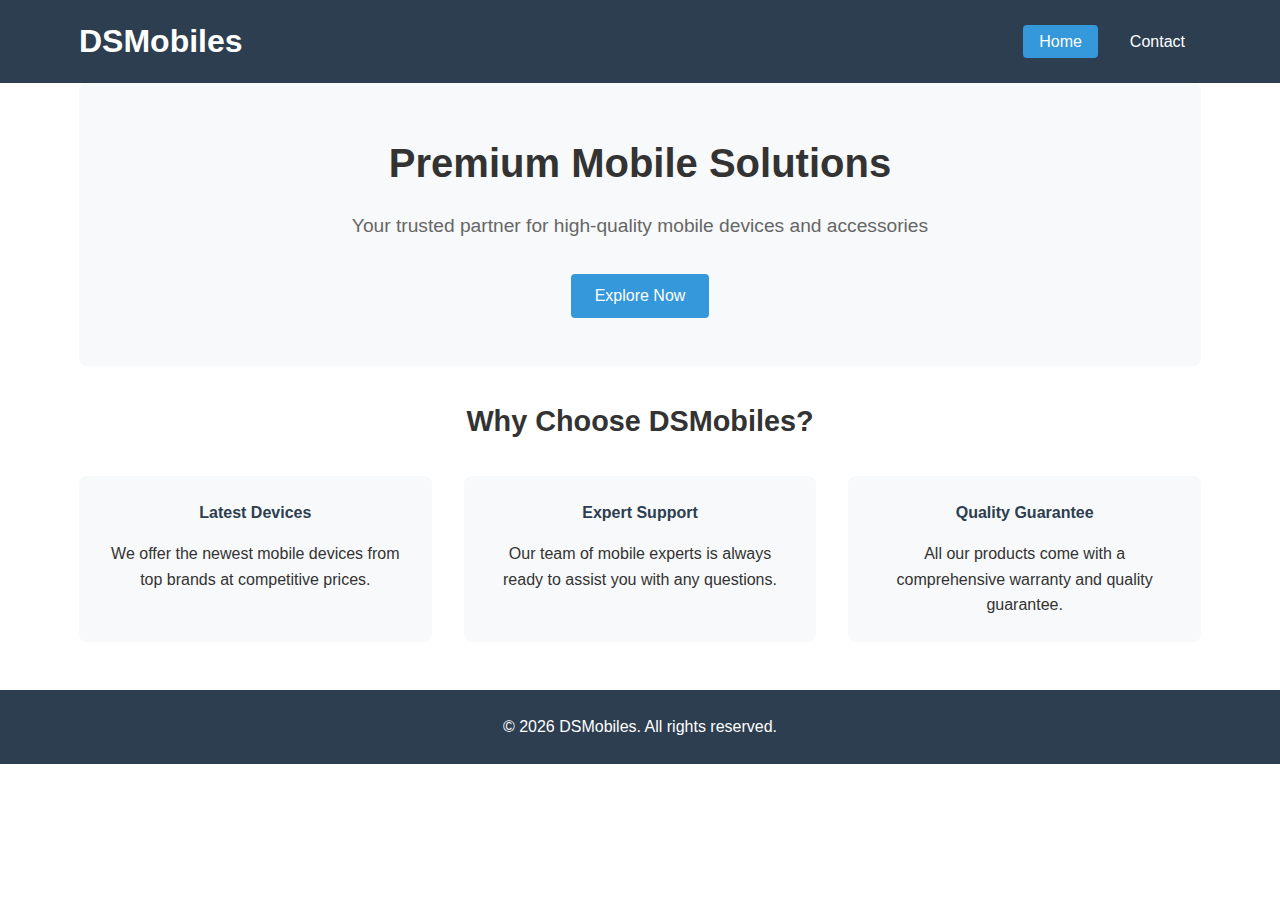
==== index.html @ 6490601d "Initial commit" ====
<!DOCTYPE html>
<html lang="en">
<head>
    <meta charset="UTF-8">
    <meta name="viewport" content="width=device-width, initial-scale=1.0">
    <title>DSMobiles - Premium Mobile Solutions</title>
    <link rel="stylesheet" href="css/style.css">
</head>
<body>
    <header>
        <div class="container">
            <h1 id="company-name">DSMobiles</h1>
            <nav id="main-nav">
                <ul>
                    <li><a href="index.html" class="active">Home</a></li>
                    <li><a href="contact.html">Contact</a></li>
                </ul>
            </nav>
        </div>
    </header>

    <main class="container">
        <section id="hero">
            <h2>Premium Mobile Solutions</h2>
            <p>Your trusted partner for high-quality mobile devices and accessories</p>
            <button id="cta-button">Explore Now</button>
        </section>

        <section id="features">
            <h3>Why Choose DSMobiles?</h3>
            <div class="features-grid" id="features-container">
                <!-- Features will be added by JavaScript -->
            </div>
        </section>
    </main>

    <footer>
        <div class="container">
            <p>&copy; <span id="current-year"></span> DSMobiles. All rights reserved.</p>
        </div>
    </footer>

    <script src="js/main.js"></script>
</body>
</html>
---- css/style.css ----
/* Reset and base styles */
* {
    margin: 0;
    padding: 0;
    box-sizing: border-box;
}

body {
    font-family: 'Arial', sans-serif;
    line-height: 1.6;
    color: #333;
}

.container {
    width: 90%;
    max-width: 1200px;
    margin: 0 auto;
    padding: 0 15px;
}

/* Header styles */
header {
    background-color: #2c3e50;
    color: white;
    padding: 1rem 0;
}

header .container {
    display: flex;
    justify-content: space-between;
    align-items: center;
}

#main-nav ul {
    display: flex;
    list-style: none;
}

#main-nav a {
    color: white;
    text-decoration: none;
    padding: 0.5rem 1rem;
    margin-left: 1rem;
    border-radius: 4px;
    transition: background-color 0.3s;
}

#main-nav a:hover, #main-nav a.active {
    background-color: #3498db;
}

/* Main content styles */
main {
    padding: 2rem 0;
}

#hero {
    text-align: center;
    padding: 3rem 0;
    background-color: #f8f9fa;
    margin-bottom: 2rem;
    border-radius: 8px;
}

#hero h2 {
    font-size: 2.5rem;
    margin-bottom: 1rem;
}

#hero p {
    font-size: 1.2rem;
    margin-bottom: 2rem;
    color: #666;
}

button {
    background-color: #3498db;
    color: white;
    border: none;
    padding: 0.8rem 1.5rem;
    border-radius: 4px;
    cursor: pointer;
    font-size: 1rem;
    transition: background-color 0.3s;
}

button:hover {
    background-color: #2980b9;
}

#features {
    margin-bottom: 3rem;
}

#features h3 {
    text-align: center;
    margin-bottom: 2rem;
    font-size: 1.8rem;
}

.features-grid {
    display: grid;
    grid-template-columns: repeat(auto-fit, minmax(300px, 1fr));
    gap: 2rem;
}

.feature-card {
    background-color: #f8f9fa;
    padding: 1.5rem;
    border-radius: 8px;
    text-align: center;
}

.feature-card h4 {
    margin-bottom: 1rem;
    color: #2c3e50;
}

/* Contact page styles */
#contact-form {
    background-color: #f8f9fa;
    padding: 2rem;
    border-radius: 8px;
    margin-bottom: 2rem;
}

#contact-form h2 {
    margin-bottom: 1.5rem;
    text-align: center;
}

.form-group {
    margin-bottom: 1.5rem;
}

.form-group label {
    display: block;
    margin-bottom: 0.5rem;
    font-weight: bold;
}

.form-group input,
.form-group textarea {
    width: 100%;
    padding: 0.8rem;
    border: 1px solid #ddd;
    border-radius: 4px;
    font-size: 1rem;
}

#contact-info {
    text-align: center;
}

#info-container {
    display: grid;
    grid-template-columns: repeat(auto-fit, minmax(250px, 1fr));
    gap: 1.5rem;
    margin-top: 1.5rem;
}

.info-card {
    background-color: #f8f9fa;
    padding: 1.5rem;
    border-radius: 8px;
}

/* Footer styles */
footer {
    background-color: #2c3e50;
    color: white;
    text-align: center;
    padding: 1.5rem 0;
    margin-top: 2rem;
}

footer p {
    margin: 0;
}
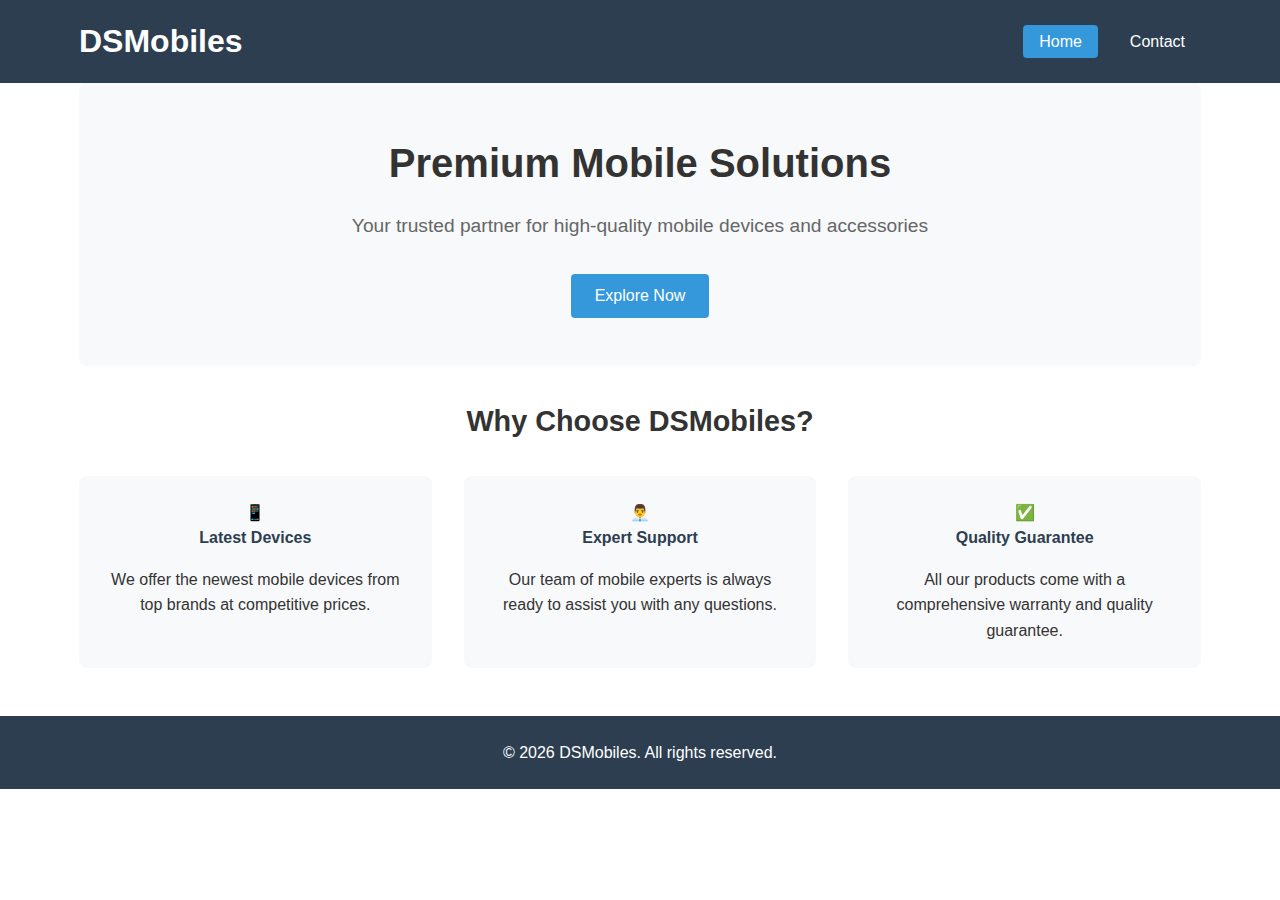
==== commit 61461f29: "Set up email" ====
--- a/index.html
+++ b/index.html
@@ -3,14 +3,23 @@
 <head>
     <meta charset="UTF-8">
     <meta name="viewport" content="width=device-width, initial-scale=1.0">
+    <meta name="description" content="DSMobiles - Premium Mobile Solutions. Your trusted partner for high-quality mobile devices and accessories.">
+    <meta name="keywords" content="DSMobiles, Mobile Phones, Accessories, Mobile Solutions">
+    <meta name="author" content="DSMobiles">
+    <meta property="og:title" content="DSMobiles - Premium Mobile Solutions">
+    <meta property="og:description" content="Your trusted partner for high-quality mobile devices and accessories.">
+    <meta property="og:type" content="website">
+    <meta property="og:url" content="https://dsmobiles.com/">
+    <meta property="og:image" content="https://dsmobiles.com/images/og-image.jpg">
+    <link rel="stylesheet" href="css/style.css">
+    <link rel="icon" href="favicon.ico" type="image/x-icon">
     <title>DSMobiles - Premium Mobile Solutions</title>
-    <link rel="stylesheet" href="css/style.css">
 </head>
 <body>
-    <header>
+    <header role="banner">
         <div class="container">
             <h1 id="company-name">DSMobiles</h1>
-            <nav id="main-nav">
+            <nav id="main-nav" aria-label="Main Navigation">
                 <ul>
                     <li><a href="index.html" class="active">Home</a></li>
                     <li><a href="contact.html">Contact</a></li>
@@ -19,27 +28,27 @@
         </div>
     </header>
 
-    <main class="container">
-        <section id="hero">
-            <h2>Premium Mobile Solutions</h2>
+    <main class="container" role="main">
+        <section id="hero" aria-labelledby="hero-title">
+            <h2 id="hero-title">Premium Mobile Solutions</h2>
             <p>Your trusted partner for high-quality mobile devices and accessories</p>
-            <button id="cta-button">Explore Now</button>
+            <button id="cta-button" aria-label="Explore our mobile solutions">Explore Now</button>
         </section>
 
-        <section id="features">
-            <h3>Why Choose DSMobiles?</h3>
+        <section id="features" aria-labelledby="features-heading">
+            <h3 id="features-heading">Why Choose DSMobiles?</h3>
             <div class="features-grid" id="features-container">
-                <!-- Features will be added by JavaScript -->
+                <!-- Features will be dynamically injected -->
             </div>
         </section>
     </main>
 
-    <footer>
+    <footer role="contentinfo">
         <div class="container">
             <p>&copy; <span id="current-year"></span> DSMobiles. All rights reserved.</p>
         </div>
     </footer>
 
-    <script src="js/main.js"></script>
+    <script src="js/main.js" defer></script>
 </body>
 </html>--- a/css/style.css
+++ b/css/style.css
@@ -1,3 +1,15 @@
+/* Root variables */
+:root {
+    --primary-color: #3498db;
+    --primary-hover: #2980b9;
+    --secondary-color: #2c3e50;
+    --background-light: #f8f9fa;
+    --text-color: #333;
+    --accent-success: #4CAF50;
+    --accent-error: #F44336;
+    --accent-info: #2196F3;
+}
+
 /* Reset and base styles */
 * {
     margin: 0;
@@ -8,7 +20,8 @@
 body {
     font-family: 'Arial', sans-serif;
     line-height: 1.6;
-    color: #333;
+    color: var(--text-color);
+    background: #fff;
 }
 
 .container {
@@ -20,7 +33,7 @@
 
 /* Header styles */
 header {
-    background-color: #2c3e50;
+    background-color: var(--secondary-color);
     color: white;
     padding: 1rem 0;
 }
@@ -46,7 +59,7 @@
 }
 
 #main-nav a:hover, #main-nav a.active {
-    background-color: #3498db;
+    background-color: var(--primary-color);
 }
 
 /* Main content styles */
@@ -57,7 +70,7 @@
 #hero {
     text-align: center;
     padding: 3rem 0;
-    background-color: #f8f9fa;
+    background-color: var(--background-light);
     margin-bottom: 2rem;
     border-radius: 8px;
 }
@@ -74,18 +87,19 @@
 }
 
 button {
-    background-color: #3498db;
+    background-color: var(--primary-color);
     color: white;
     border: none;
     padding: 0.8rem 1.5rem;
     border-radius: 4px;
     cursor: pointer;
     font-size: 1rem;
-    transition: background-color 0.3s;
+    transition: background-color 0.3s, transform 0.2s;
 }
 
 button:hover {
-    background-color: #2980b9;
+    background-color: var(--primary-hover);
+    transform: translateY(-2px);
 }
 
 #features {
@@ -105,20 +119,26 @@
 }
 
 .feature-card {
-    background-color: #f8f9fa;
+    background-color: var(--background-light);
     padding: 1.5rem;
     border-radius: 8px;
     text-align: center;
+    transition: transform 0.3s, box-shadow 0.3s;
+}
+
+.feature-card:hover {
+    transform: translateY(-5px);
+    box-shadow: 0 4px 12px rgba(0, 0, 0, 0.15);
 }
 
 .feature-card h4 {
     margin-bottom: 1rem;
-    color: #2c3e50;
+    color: var(--secondary-color);
 }
 
 /* Contact page styles */
 #contact-form {
-    background-color: #f8f9fa;
+    background-color: var(--background-light);
     padding: 2rem;
     border-radius: 8px;
     margin-bottom: 2rem;
@@ -146,6 +166,13 @@
     border: 1px solid #ddd;
     border-radius: 4px;
     font-size: 1rem;
+    transition: border-color 0.3s;
+}
+
+.form-group input:focus,
+.form-group textarea:focus {
+    border-color: var(--primary-color);
+    outline: none;
 }
 
 #contact-info {
@@ -160,14 +187,20 @@
 }
 
 .info-card {
-    background-color: #f8f9fa;
+    background-color: var(--background-light);
     padding: 1.5rem;
     border-radius: 8px;
+    transition: transform 0.3s, box-shadow 0.3s;
+}
+
+.info-card:hover {
+    transform: translateY(-5px);
+    box-shadow: 0 4px 12px rgba(0, 0, 0, 0.15);
 }
 
 /* Footer styles */
 footer {
-    background-color: #2c3e50;
+    background-color: var(--secondary-color);
     color: white;
     text-align: center;
     padding: 1.5rem 0;
@@ -176,4 +209,52 @@
 
 footer p {
     margin: 0;
-}+}
+
+/* Notification styles */
+.notification {
+    position: fixed;
+    top: 20px;
+    right: 20px;
+    padding: 15px 20px;
+    border-radius: 8px;
+    color: white;
+    background: var(--accent-success);
+    box-shadow: 0 4px 12px rgba(0, 0, 0, 0.15);
+    transform: translateX(120%);
+    transition: transform 0.4s ease-out, opacity 0.4s;
+    z-index: 1000;
+    display: flex;
+    align-items: center;
+    max-width: 350px;
+    opacity: 0;
+}
+
+.notification.show {
+    transform: translateX(0);
+    opacity: 1;
+}
+
+.notification.hide {
+    transform: translateX(120%);
+    opacity: 0;
+}
+
+.notification-success { background: var(--accent-success); }
+.notification-error { background: var(--accent-error); }
+.notification-info { background: var(--accent-info); }
+
+.notification-content {
+    flex: 1;
+    padding-right: 10px;
+}
+
+.notification-close {
+    background: transparent;
+    border: none;
+    color: white;
+    font-size: 20px;
+    cursor: pointer;
+    line-height: 1;
+    padding: 0 0 0 10px;
+}
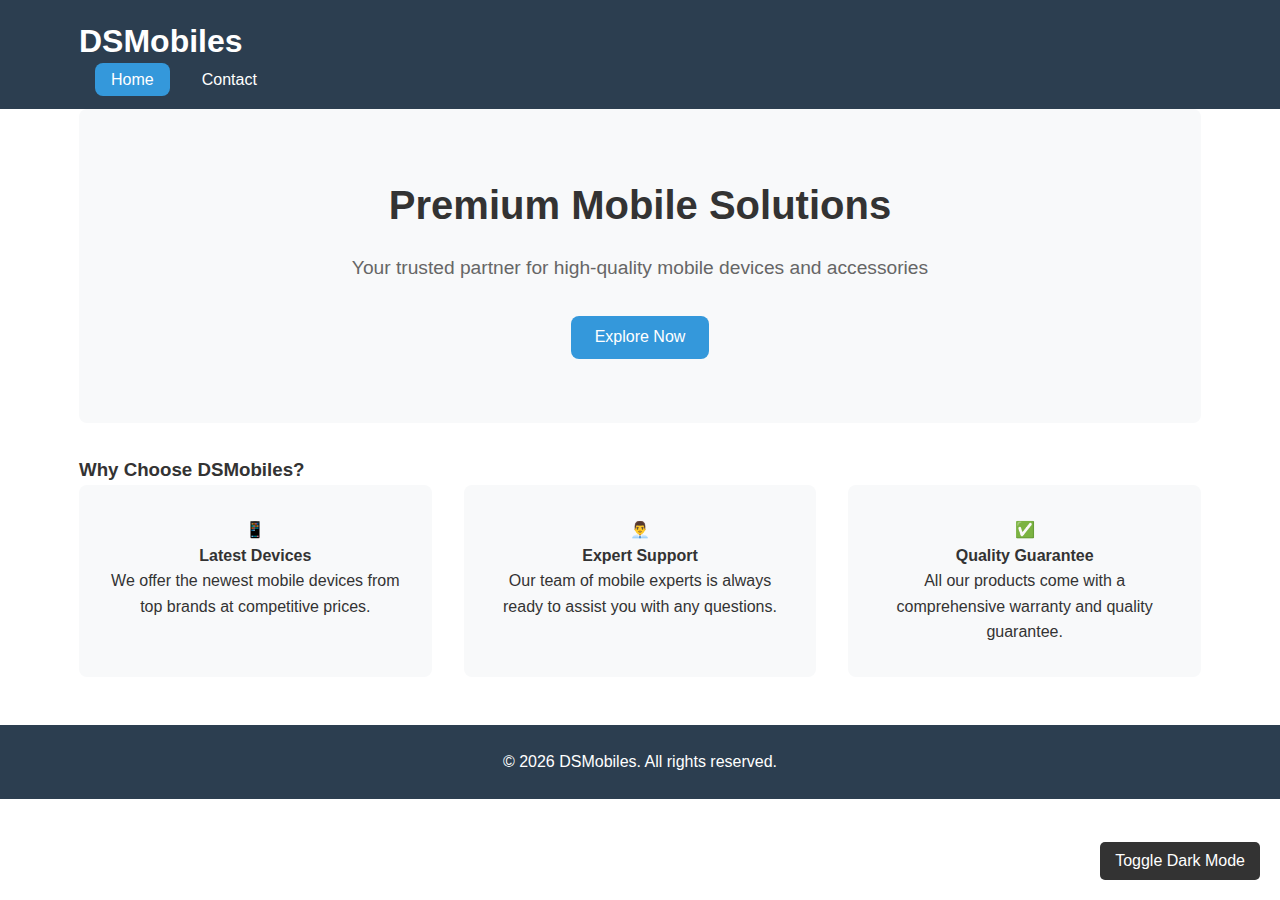
==== commit a0863663: "Set up email" ====
--- a/index.html
+++ b/index.html
@@ -51,4 +51,4 @@
 
     <script src="js/main.js" defer></script>
 </body>
-</html>+</html>
--- a/css/style.css
+++ b/css/style.css
@@ -4,13 +4,21 @@
     --primary-hover: #2980b9;
     --secondary-color: #2c3e50;
     --background-light: #f8f9fa;
+    --background-dark: #121212;
     --text-color: #333;
+    --text-color-dark: #eee;
     --accent-success: #4CAF50;
     --accent-error: #F44336;
     --accent-info: #2196F3;
-}
-
-/* Reset and base styles */
+    --border-radius: 8px;
+    --transition-speed: 0.3s;
+}
+
+/* Smooth background transition */
+html {
+    transition: background-color 0.5s ease, color 0.5s ease;
+}
+
 * {
     margin: 0;
     padding: 0;
@@ -22,8 +30,16 @@
     line-height: 1.6;
     color: var(--text-color);
     background: #fff;
-}
-
+    transition: background var(--transition-speed), color var(--transition-speed);
+    min-height: 100vh;
+}
+
+body.dark-mode {
+    background: var(--background-dark);
+    color: var(--text-color-dark);
+}
+
+/* Containers */
 .container {
     width: 90%;
     max-width: 1200px;
@@ -31,17 +47,16 @@
     padding: 0 15px;
 }
 
-/* Header styles */
+/* Header */
 header {
     background-color: var(--secondary-color);
     color: white;
     padding: 1rem 0;
-}
-
-header .container {
-    display: flex;
-    justify-content: space-between;
-    align-items: center;
+    transition: background-color var(--transition-speed);
+}
+
+body.dark-mode header {
+    background-color: #1f1f1f;
 }
 
 #main-nav ul {
@@ -54,25 +69,26 @@
     text-decoration: none;
     padding: 0.5rem 1rem;
     margin-left: 1rem;
-    border-radius: 4px;
-    transition: background-color 0.3s;
+    border-radius: var(--border-radius);
+    transition: background-color var(--transition-speed);
 }
 
 #main-nav a:hover, #main-nav a.active {
     background-color: var(--primary-color);
 }
 
-/* Main content styles */
-main {
-    padding: 2rem 0;
-}
-
+/* Hero Section */
 #hero {
     text-align: center;
-    padding: 3rem 0;
+    padding: 4rem 1rem;
     background-color: var(--background-light);
     margin-bottom: 2rem;
-    border-radius: 8px;
+    border-radius: var(--border-radius);
+    transition: background-color var(--transition-speed);
+}
+
+body.dark-mode #hero {
+    background-color: #1e1e1e;
 }
 
 #hero h2 {
@@ -86,44 +102,51 @@
     color: #666;
 }
 
-button {
+body.dark-mode #hero p {
+    color: #bbb;
+}
+
+/* Buttons */
+button, .button {
     background-color: var(--primary-color);
     color: white;
     border: none;
     padding: 0.8rem 1.5rem;
-    border-radius: 4px;
+    border-radius: var(--border-radius);
     cursor: pointer;
     font-size: 1rem;
-    transition: background-color 0.3s, transform 0.2s;
-}
-
-button:hover {
+    transition: background-color var(--transition-speed), transform 0.2s;
+    text-decoration: none;
+    display: inline-block;
+}
+
+button:hover, .button:hover {
     background-color: var(--primary-hover);
     transform: translateY(-2px);
 }
 
+button:focus-visible, .button:focus-visible {
+    outline: 2px dashed var(--primary-color);
+    outline-offset: 4px;
+}
+
+/* Features */
 #features {
     margin-bottom: 3rem;
 }
 
-#features h3 {
-    text-align: center;
-    margin-bottom: 2rem;
-    font-size: 1.8rem;
-}
-
 .features-grid {
     display: grid;
-    grid-template-columns: repeat(auto-fit, minmax(300px, 1fr));
+    grid-template-columns: repeat(auto-fit, minmax(280px, 1fr));
     gap: 2rem;
 }
 
 .feature-card {
     background-color: var(--background-light);
-    padding: 1.5rem;
-    border-radius: 8px;
+    padding: 2rem;
+    border-radius: var(--border-radius);
     text-align: center;
-    transition: transform 0.3s, box-shadow 0.3s;
+    transition: transform var(--transition-speed), box-shadow var(--transition-speed), background-color var(--transition-speed);
 }
 
 .feature-card:hover {
@@ -131,22 +154,21 @@
     box-shadow: 0 4px 12px rgba(0, 0, 0, 0.15);
 }
 
-.feature-card h4 {
-    margin-bottom: 1rem;
-    color: var(--secondary-color);
-}
-
-/* Contact page styles */
+body.dark-mode .feature-card {
+    background-color: #1e1e1e;
+}
+
+/* Contact Form */
 #contact-form {
     background-color: var(--background-light);
     padding: 2rem;
-    border-radius: 8px;
+    border-radius: var(--border-radius);
     margin-bottom: 2rem;
-}
-
-#contact-form h2 {
-    margin-bottom: 1.5rem;
-    text-align: center;
+    transition: background-color var(--transition-speed);
+}
+
+body.dark-mode #contact-form {
+    background-color: #1e1e1e;
 }
 
 .form-group {
@@ -159,26 +181,28 @@
     font-weight: bold;
 }
 
-.form-group input,
-.form-group textarea {
+.form-group input, .form-group textarea {
     width: 100%;
     padding: 0.8rem;
     border: 1px solid #ddd;
-    border-radius: 4px;
+    border-radius: var(--border-radius);
     font-size: 1rem;
-    transition: border-color 0.3s;
-}
-
-.form-group input:focus,
-.form-group textarea:focus {
+    transition: border-color var(--transition-speed), background-color var(--transition-speed), color var(--transition-speed);
+}
+
+.form-group input:focus, .form-group textarea:focus {
     border-color: var(--primary-color);
     outline: none;
 }
 
-#contact-info {
-    text-align: center;
-}
-
+body.dark-mode .form-group input,
+body.dark-mode .form-group textarea {
+    background-color: #333;
+    color: var(--text-color-dark);
+    border: 1px solid #555;
+}
+
+/* Contact Info */
 #info-container {
     display: grid;
     grid-template-columns: repeat(auto-fit, minmax(250px, 1fr));
@@ -189,44 +213,45 @@
 .info-card {
     background-color: var(--background-light);
     padding: 1.5rem;
-    border-radius: 8px;
-    transition: transform 0.3s, box-shadow 0.3s;
-}
-
-.info-card:hover {
-    transform: translateY(-5px);
-    box-shadow: 0 4px 12px rgba(0, 0, 0, 0.15);
-}
-
-/* Footer styles */
+    border-radius: var(--border-radius);
+    text-align: center;
+    transition: background-color var(--transition-speed);
+}
+
+body.dark-mode .info-card {
+    background-color: #1e1e1e;
+}
+
+/* Footer */
 footer {
     background-color: var(--secondary-color);
     color: white;
     text-align: center;
     padding: 1.5rem 0;
     margin-top: 2rem;
-}
-
-footer p {
-    margin: 0;
-}
-
-/* Notification styles */
+    transition: background-color var(--transition-speed);
+}
+
+body.dark-mode footer {
+    background-color: #1f1f1f;
+}
+
+/* Notification Styles */
 .notification {
     position: fixed;
     top: 20px;
     right: 20px;
-    padding: 15px 20px;
-    border-radius: 8px;
-    color: white;
+    padding: 1rem;
+    border-radius: var(--border-radius);
+    color: white;
+    max-width: 350px;
     background: var(--accent-success);
-    box-shadow: 0 4px 12px rgba(0, 0, 0, 0.15);
+    box-shadow: 0 4px 12px rgba(0, 0, 0, 0.2);
     transform: translateX(120%);
     transition: transform 0.4s ease-out, opacity 0.4s;
     z-index: 1000;
     display: flex;
     align-items: center;
-    max-width: 350px;
     opacity: 0;
 }
 
@@ -255,6 +280,39 @@
     color: white;
     font-size: 20px;
     cursor: pointer;
-    line-height: 1;
-    padding: 0 0 0 10px;
-}
+}
+
+/* Responsive Improvements */
+@media (max-width: 600px) {
+    #main-nav ul {
+        flex-direction: column;
+        align-items: flex-start;
+    }
+    .features-grid, #info-container {
+        grid-template-columns: 1fr;
+    }
+    #hero h2 {
+        font-size: 2rem;
+    }
+    button, .button {
+        width: 100%;
+        text-align: center;
+    }
+}
+/* Animations */
+@keyframes fadeIn {
+    from {
+        opacity: 0;
+        transform: translateY(20px);
+    }
+    to {
+        opacity: 1;
+        transform: translateY(0);
+    }
+}
+
+/* Apply fadeIn to Hero, Features, Contact Form, Thank You */
+.fade-in {
+    animation: fadeIn 1s ease-out forwards;
+    opacity: 0; /* Start hidden before animation */
+}
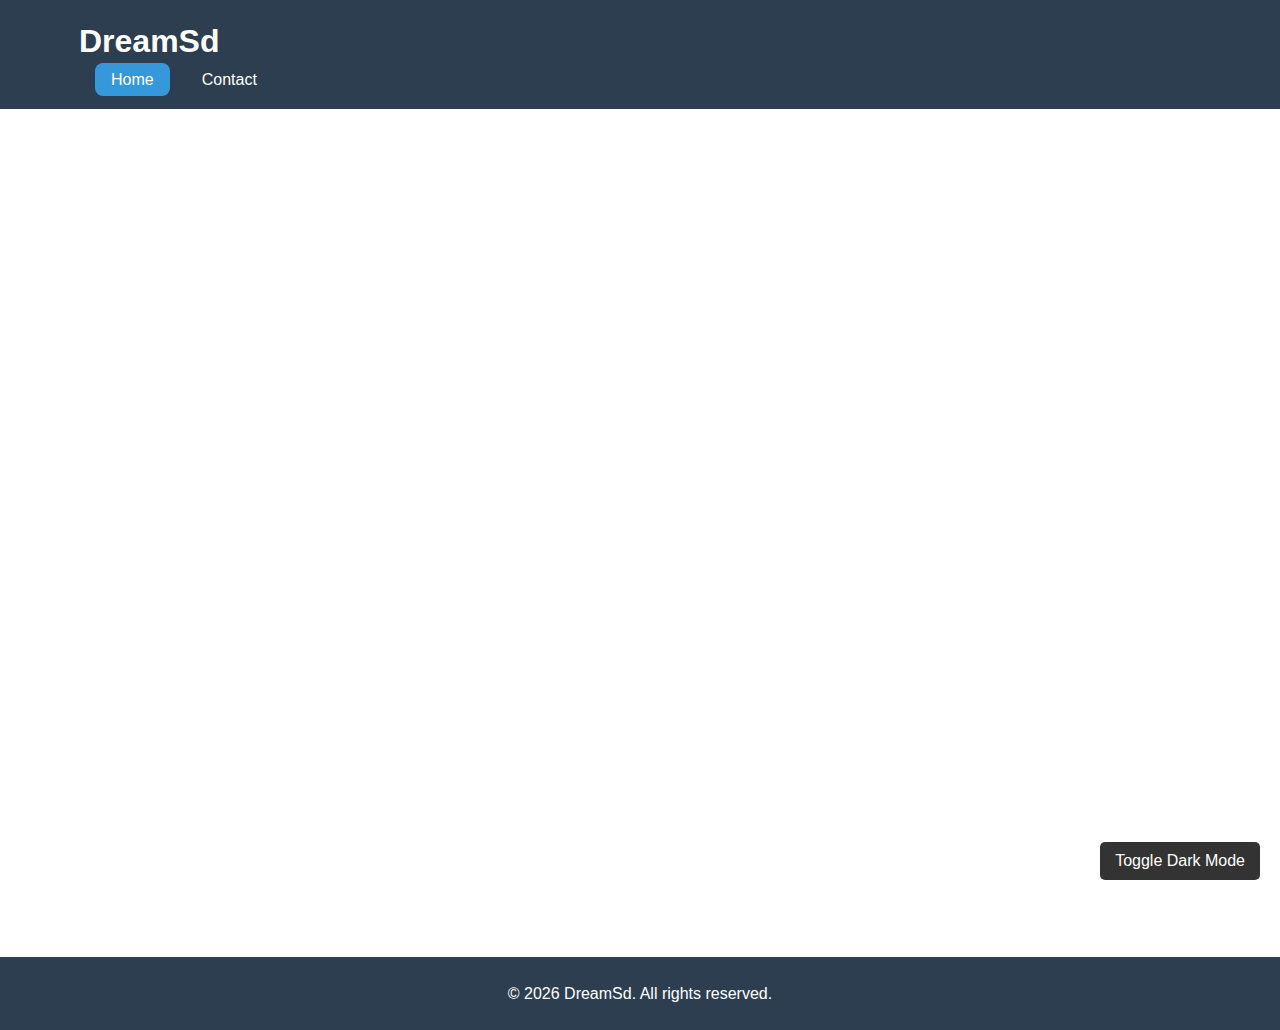
==== commit 80ca74c4: "Set up email" ====
--- a/index.html
+++ b/index.html
@@ -3,22 +3,22 @@
 <head>
     <meta charset="UTF-8">
     <meta name="viewport" content="width=device-width, initial-scale=1.0">
-    <meta name="description" content="DSMobiles - Premium Mobile Solutions. Your trusted partner for high-quality mobile devices and accessories.">
-    <meta name="keywords" content="DSMobiles, Mobile Phones, Accessories, Mobile Solutions">
-    <meta name="author" content="DSMobiles">
-    <meta property="og:title" content="DSMobiles - Premium Mobile Solutions">
-    <meta property="og:description" content="Your trusted partner for high-quality mobile devices and accessories.">
+    <meta name="description" content="DreamSd - Freelance Developer offering Frontend, Backend, and Android mobile development services.">
+    <meta name="keywords" content="DreamSd, Freelance Developer, Frontend Developer, Backend Developer, Android Developer">
+    <meta name="author" content="DreamSd">
+    <meta property="og:title" content="DreamSd - Freelance Developer">
+    <meta property="og:description" content="Professional Frontend, Backend, and Android mobile development services.">
     <meta property="og:type" content="website">
-    <meta property="og:url" content="https://dsmobiles.com/">
-    <meta property="og:image" content="https://dsmobiles.com/images/og-image.jpg">
+    <meta property="og:url" content="https://www.dsmobiles.com/">
+    <meta property="og:image" content="https://www.dsmobiles.com/images/og-image.jpg">
     <link rel="stylesheet" href="css/style.css">
     <link rel="icon" href="favicon.ico" type="image/x-icon">
-    <title>DSMobiles - Premium Mobile Solutions</title>
+    <title>DreamSd - Freelance Developer</title>
 </head>
 <body>
     <header role="banner">
         <div class="container">
-            <h1 id="company-name">DSMobiles</h1>
+            <h1 id="company-name">DreamSd</h1>
             <nav id="main-nav" aria-label="Main Navigation">
                 <ul>
                     <li><a href="index.html" class="active">Home</a></li>
@@ -29,23 +29,37 @@
     </header>
 
     <main class="container" role="main">
-        <section id="hero" aria-labelledby="hero-title">
-            <h2 id="hero-title">Premium Mobile Solutions</h2>
-            <p>Your trusted partner for high-quality mobile devices and accessories</p>
-            <button id="cta-button" aria-label="Explore our mobile solutions">Explore Now</button>
+        <section id="hero" class="fade-in" aria-labelledby="hero-title">
+            <h2 id="hero-title">DreamSd - Freelance Developer</h2>
+            <p>Offering professional Frontend, Backend, and Android mobile app development services. Let's bring your ideas to life!</p>
+            <a href="contact.html" class="button" aria-label="Get in Touch">Hire Me</a>
         </section>
 
-        <section id="features" aria-labelledby="features-heading">
-            <h3 id="features-heading">Why Choose DSMobiles?</h3>
+        <section id="features" class="fade-in" aria-labelledby="features-heading">
+            <h3 id="features-heading">Services Offered</h3>
             <div class="features-grid" id="features-container">
-                <!-- Features will be dynamically injected -->
+                <div class="feature-card">
+                    <div class="feature-icon">💻</div>
+                    <h4>Frontend Development</h4>
+                    <p>Modern, responsive web interfaces with a focus on user experience and performance.</p>
+                </div>
+                <div class="feature-card">
+                    <div class="feature-icon">🛠️</div>
+                    <h4>Backend Development</h4>
+                    <p>Robust server-side solutions to power your websites and applications securely and efficiently.</p>
+                </div>
+                <div class="feature-card">
+                    <div class="feature-icon">📱</div>
+                    <h4>Android Development</h4>
+                    <p>Custom Android applications tailored to your needs, from idea to deployment.</p>
+                </div>
             </div>
         </section>
     </main>
 
     <footer role="contentinfo">
         <div class="container">
-            <p>&copy; <span id="current-year"></span> DSMobiles. All rights reserved.</p>
+            <p>&copy; <span id="current-year"></span> DreamSd. All rights reserved.</p>
         </div>
     </footer>
 
